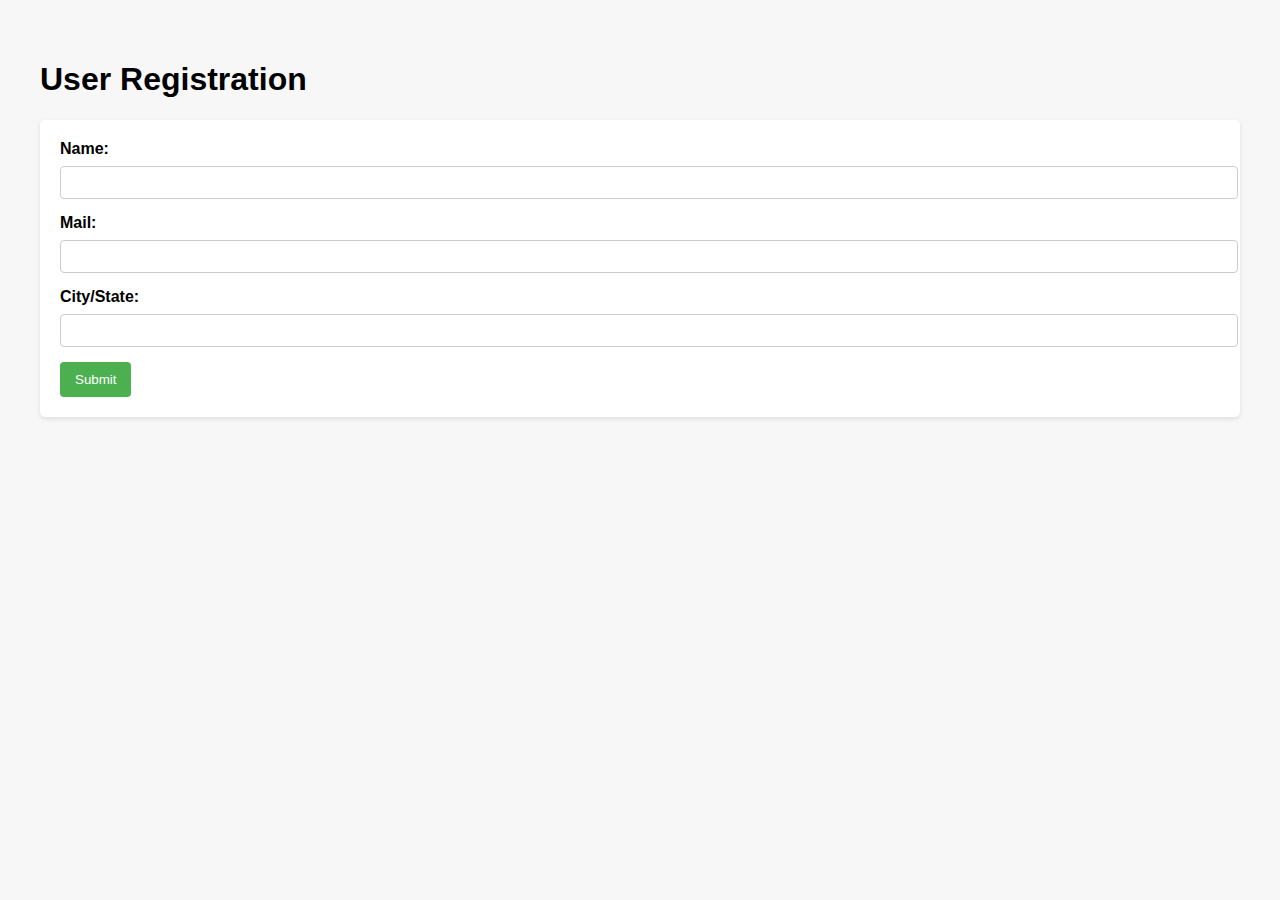
==== index.html @ 353a3c85 "pagina inicial cadastro user" ====
<!DOCTYPE html>
<html lang="en">
<head>
    <meta charset="UTF-8">
    <meta name="viewport" content="width=device-width, initial-scale=1.0">
    <title>User Form</title>
    <style>
        body {
            font-family: Arial, sans-serif;
            margin: 20px;
            padding: 20px;
            background-color: #f7f7f7;
        }
        form {
            background-color: #fff;
            padding: 20px;
            border-radius: 5px;
            box-shadow: 0 2px 5px rgba(0, 0, 0, 0.1);
        }
        label {
            display: block;
            margin-bottom: 8px;
            font-weight: bold;
        }
        input {
            width: 100%;
            padding: 8px;
            margin-bottom: 15px;
            border: 1px solid #ccc;
            border-radius: 4px;
        }
        button {
            background-color: #4CAF50;
            color: white;
            border: none;
            padding: 10px 15px;
            cursor: pointer;
            border-radius: 4px;
        }
        button:hover {
            background-color: #45a049;
        }
    </style>
</head>
<body>
    <h1>User Registration</h1>
    <form id="userForm" action="http://localhost:5157/api/v1/users" method="POST">
        <label for="name">Name:</label>
        <input type="text" id="name" name="name" required>
        
        <label for="mail">Mail:</label>
        <input type="email" id="mail" name="mail" required>
        
        <label for="citystate">City/State:</label>
        <input type="text" id="citystate" name="citystate" required>
        
        <button type="submit">Submit</button>
    </form>
</body>
</html>
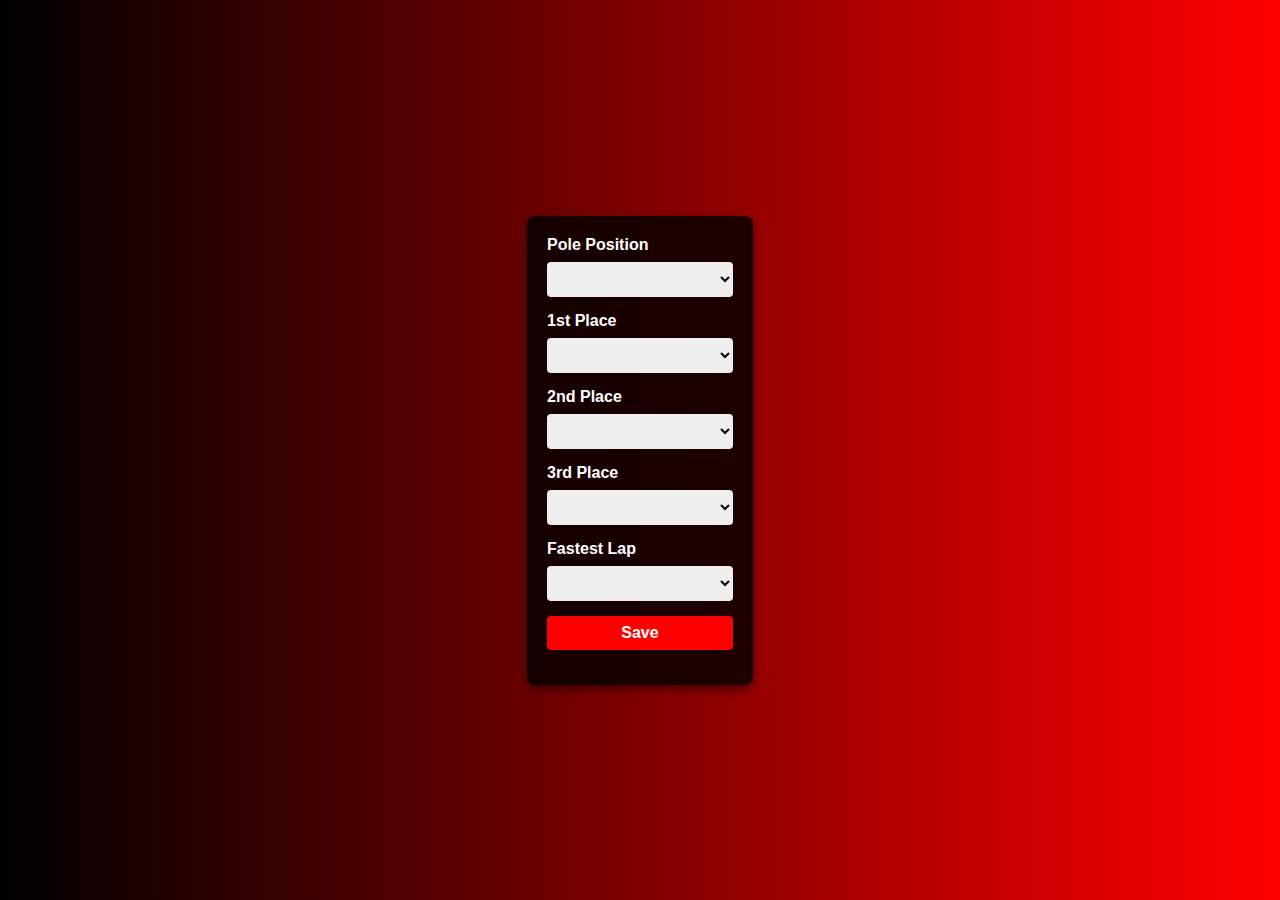
==== commit c9847712: "nova tela de palpites" ====
--- a/index.html
+++ b/index.html
@@ -3,58 +3,155 @@
 <head>
     <meta charset="UTF-8">
     <meta name="viewport" content="width=device-width, initial-scale=1.0">
-    <title>User Form</title>
+    <title>F1 Prediction Form</title>
     <style>
         body {
             font-family: Arial, sans-serif;
-            margin: 20px;
+            margin: 0;
+            padding: 0;
+            background: linear-gradient(to right, black, red);
+            color: white;
+            display: flex;
+            justify-content: center;
+            align-items: center;
+            height: 100vh;
+        }
+        .form-container {
+            background: rgba(0, 0, 0, 0.8);
             padding: 20px;
-            background-color: #f7f7f7;
-        }
-        form {
-            background-color: #fff;
-            padding: 20px;
-            border-radius: 5px;
-            box-shadow: 0 2px 5px rgba(0, 0, 0, 0.1);
+            border-radius: 8px;
+            box-shadow: 0 4px 10px rgba(0, 0, 0, 0.5);
         }
         label {
             display: block;
             margin-bottom: 8px;
             font-weight: bold;
         }
-        input {
+        select, button {
             width: 100%;
             padding: 8px;
             margin-bottom: 15px;
-            border: 1px solid #ccc;
+            border: none;
             border-radius: 4px;
+            font-size: 16px;
         }
         button {
-            background-color: #4CAF50;
+            background-color: red;
             color: white;
-            border: none;
-            padding: 10px 15px;
             cursor: pointer;
-            border-radius: 4px;
+            font-weight: bold;
         }
         button:hover {
-            background-color: #45a049;
+            background-color: darkred;
         }
     </style>
 </head>
 <body>
-    <h1>User Registration</h1>
-    <form id="userForm" action="http://localhost:5157/api/v1/users" method="POST">
-        <label for="name">Name:</label>
-        <input type="text" id="name" name="name" required>
-        
-        <label for="mail">Mail:</label>
-        <input type="email" id="mail" name="mail" required>
-        
-        <label for="citystate">City/State:</label>
-        <input type="text" id="citystate" name="citystate" required>
-        
-        <button type="submit">Submit</button>
-    </form>
+    <div class="form-container">
+        <form id="f1-form">
+            <label for="pole">Pole Position</label>
+            <select id="pole" required>
+                <option value="" disabled selected>Loading...</option>
+            </select>
+
+            <label for="first">1st Place</label>
+            <select id="first" required>
+                <option value="" disabled selected>Loading...</option>
+            </select>
+
+            <label for="second">2nd Place</label>
+            <select id="second" required>
+                <option value="" disabled selected>Loading...</option>
+            </select>
+
+            <label for="third">3rd Place</label>
+            <select id="third" required>
+                <option value="" disabled selected>Loading...</option>
+            </select>
+
+            <label for="fastest-lap">Fastest Lap</label>
+            <select id="fastest-lap" required>
+                <option value="" disabled selected>Loading...</option>
+            </select>
+
+            <button type="submit">Save</button>
+        </form>
+    </div>
+
+    <script>
+        const dropdowns = ["pole", "first", "second", "third", "fastest-lap"];
+        const apiURL = "http://localhost:5157/api/v1/drivers"; // URL da API de pilotos
+
+        // Função para carregar pilotos
+        async function loadDrivers() {
+            try {
+                const response = await fetch(apiURL);
+                console.log(response);
+                if (!response.ok) throw new Error("Failed to fetch drivers");
+                const drivers = await response.json();
+
+                dropdowns.forEach((id) => {
+                    const dropdown = document.getElementById(id);
+                    dropdown.innerHTML = '<option value="" disabled selected>Select a driver</option>'; // Reset dropdown
+                    drivers.forEach((driver) => {
+                        const option = document.createElement("option");
+                        option.value = driver.id; // Assumindo que a API retorna um `id`
+                        option.textContent = driver.name; // Assumindo que a API retorna um `name`
+                        dropdown.appendChild(option);
+                    });
+                });
+            } catch (error) {
+                alert("Error loading drivers: " + error.message);
+                dropdowns.forEach((id) => {
+                    document.getElementById(id).innerHTML = '<option value="" disabled>Error loading</option>';
+                });
+            }
+        }
+
+        // Função para filtrar opções já selecionadas
+        function filterOptions() {
+            const selected = dropdowns.map((id) => document.getElementById(id).value);
+            dropdowns.forEach((id) => {
+                const dropdown = document.getElementById(id);
+                Array.from(dropdown.options).forEach((option) => {
+                    option.disabled = selected.includes(option.value) && option.value !== "";
+                });
+            });
+        }
+
+        // Adicionar evento de filtro nos dropdowns
+        dropdowns.forEach((id) => {
+            document.getElementById(id).addEventListener("change", filterOptions);
+        });
+
+        // Enviar dados para a API
+        document.getElementById("f1-form").addEventListener("submit", (event) => {
+            event.preventDefault();
+            const data = {
+                pole: document.getElementById("pole").value,
+                first: document.getElementById("first").value,
+                second: document.getElementById("second").value,
+                third: document.getElementById("third").value,
+                fastestLap: document.getElementById("fastest-lap").value,
+            };
+
+            fetch("https://example.com/api/save", {
+                method: "POST",
+                headers: {
+                    "Content-Type": "application/json",
+                },
+                body: JSON.stringify(data),
+            })
+                .then((response) => {
+                    if (!response.ok) throw new Error("Failed to save data");
+                    return response.json();
+                })
+                .then((result) => alert("Data saved successfully!"))
+                .catch((error) => alert("An error occurred: " + error.message));
+        });
+
+        // Carregar pilotos ao iniciar
+        loadDrivers();
+    </script>
 </body>
 </html>
